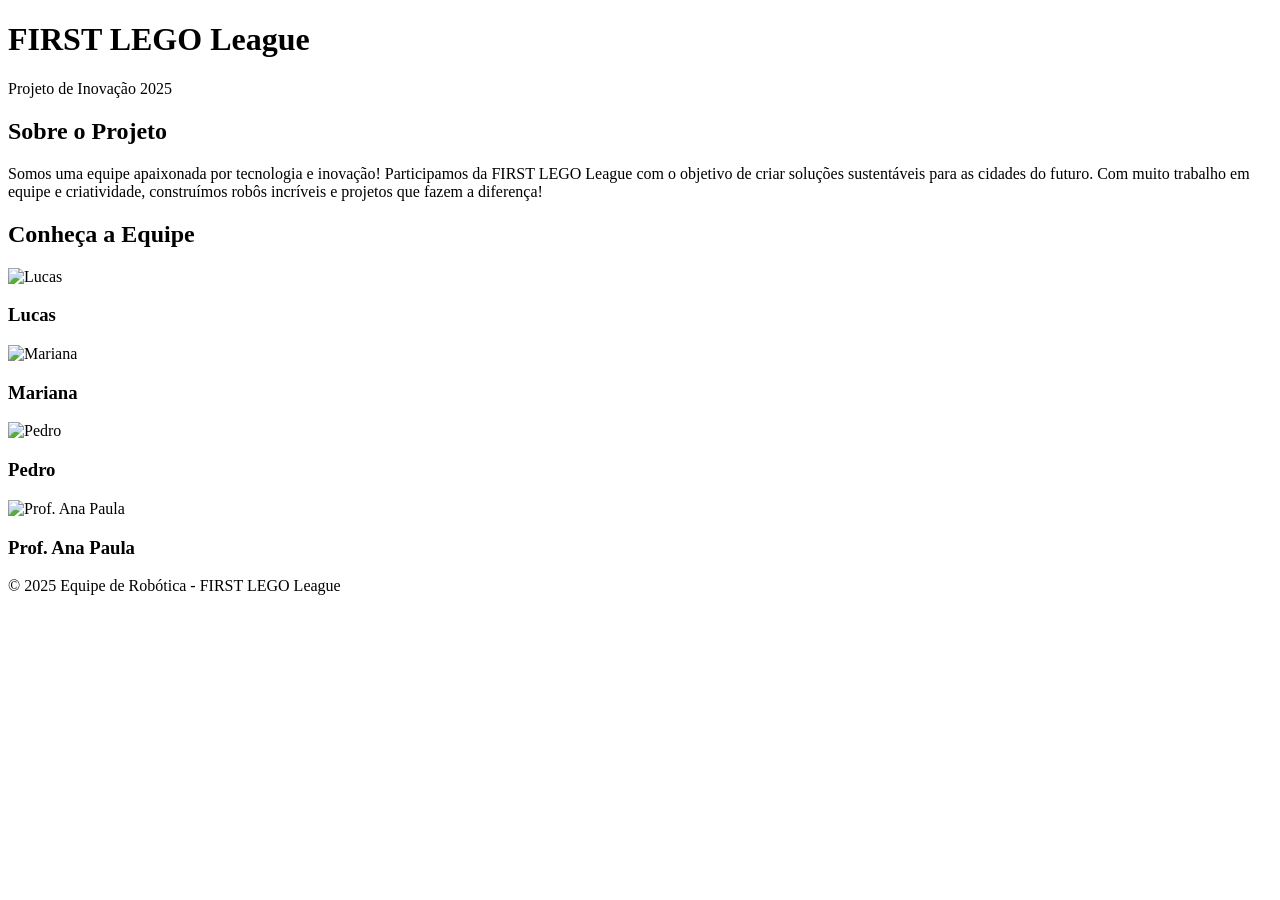
==== index.html @ d2388bdb "lego" ====
<!DOCTYPE html>
<html lang="pt-BR">
<head>
  <meta charset="UTF-8">
  <meta name="viewport" content="width=device-width, initial-scale=1">
  <title>Equipe FIRST LEGO League</title>
  <link rel="stylesheet" href="estilos.css">
</head>
<body>

<header>
  <div class="container">
    <h1>FIRST LEGO League</h1>
    <p>Projeto de Inovação 2025</p>
  </div>
</header>

<section class="description">
  <div class="container">
    <h2>Sobre o Projeto</h2>
    <p>
      Somos uma equipe apaixonada por tecnologia e inovação! Participamos da FIRST LEGO League com o objetivo de criar soluções sustentáveis para as cidades do futuro. Com muito trabalho em equipe e criatividade, construímos robôs incríveis e projetos que fazem a diferença!
    </p>
  </div>
</section>

<section class="participants">
  <div class="container">
    <h2>Conheça a Equipe</h2>
    <div class="team">
      <div class="member">
        <img src="https://media.istockphoto.com/id/500667436/pt/foto/lego-minifigure-revendedor.jpg?s=612x612&w=0&k=20&c=Ic8kMlmNaju0fP4ox2SJJxf2gWjaFAcg8eVTlF8zQkg=" alt="Lucas">
        <h3>Lucas</h3>
      </div>
      <div class="member">
        <img src="https://a-static.mlcdn.com.br/800x560/minifigura-lego-mulher-maravilha-dc-super-heroes-71026/nocnoceua/aub0845x9j5x/edd0f96797dcc72304cdf18247a98b0c.jpeg" alt="Mariana">
        <h3>Mariana</h3>
      </div>
      <div class="member">
        <img src="https://cdn.awsli.com.br/2500x2500/297/297688/produto/9542452/3476d8a740.jpg" alt="Pedro">
        <h3>Pedro</h3>
      </div>
      <div class="member">
        <img src="https://media.istockphoto.com/id/531617294/pt/foto/de-lego-minifigure-mulher.jpg?s=612x612&w=0&k=20&c=THwpPdEUCfNFilZU6IvrU4ftuACe6wMhwiT-tRhpD4Q=" alt="Prof. Ana Paula">
        <h3>Prof. Ana Paula</h3>
      </div>
    </div>
  </div>
</section>

<footer>
  <div class="container">
    <p>© 2025 Equipe de Robótica - FIRST LEGO League</p>
  </div>
</footer>

</body>
</html>
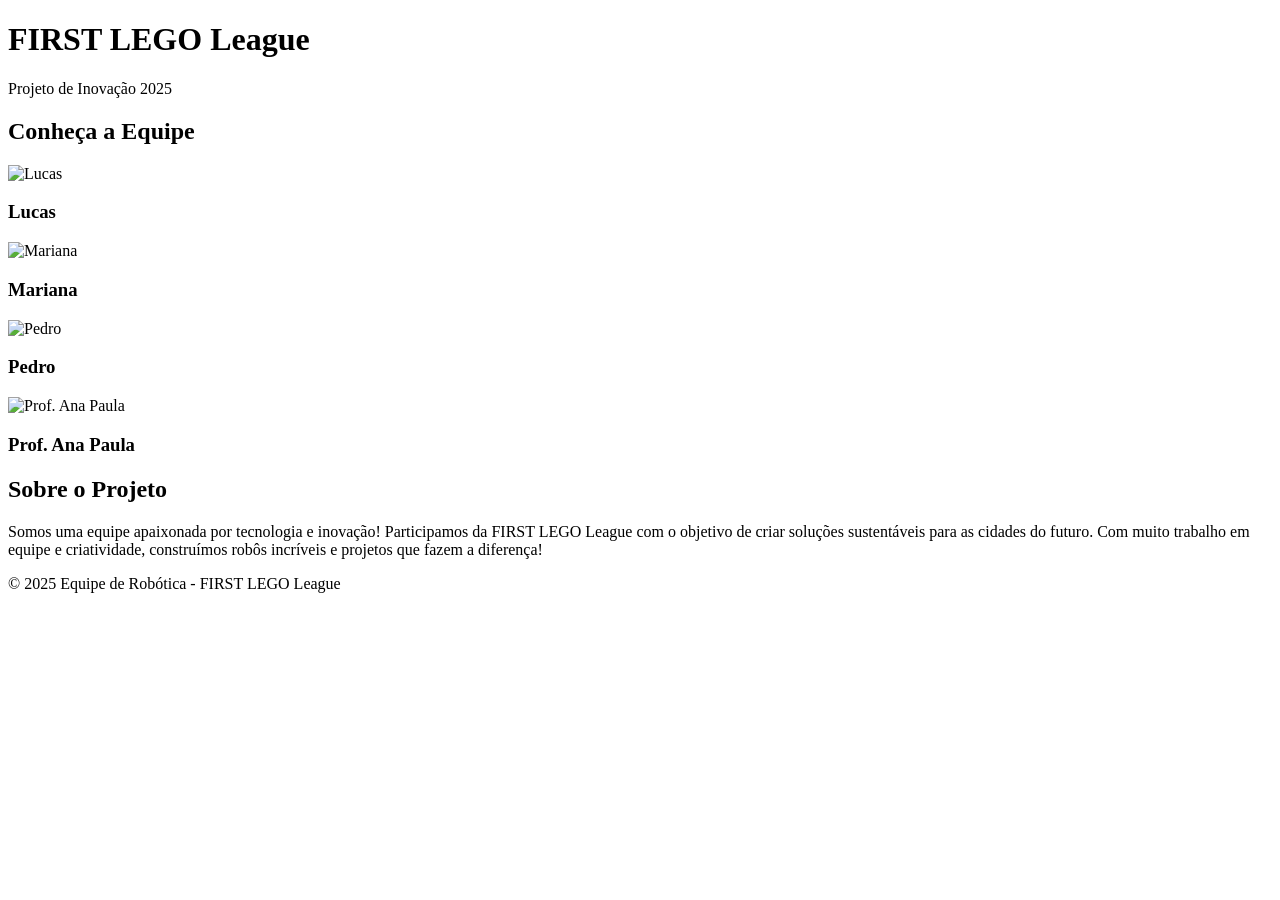
==== commit e6f627ff: "lego" ====
--- a/index.html
+++ b/index.html
@@ -14,15 +14,6 @@
     <p>Projeto de Inovação 2025</p>
   </div>
 </header>
-
-<section class="description">
-  <div class="container">
-    <h2>Sobre o Projeto</h2>
-    <p>
-      Somos uma equipe apaixonada por tecnologia e inovação! Participamos da FIRST LEGO League com o objetivo de criar soluções sustentáveis para as cidades do futuro. Com muito trabalho em equipe e criatividade, construímos robôs incríveis e projetos que fazem a diferença!
-    </p>
-  </div>
-</section>
 
 <section class="participants">
   <div class="container">
@@ -48,6 +39,15 @@
   </div>
 </section>
 
+<section class="description">
+  <div class="container">
+    <h2>Sobre o Projeto</h2>
+    <p>
+      Somos uma equipe apaixonada por tecnologia e inovação! Participamos da FIRST LEGO League com o objetivo de criar soluções sustentáveis para as cidades do futuro. Com muito trabalho em equipe e criatividade, construímos robôs incríveis e projetos que fazem a diferença!
+    </p>
+  </div>
+</section>
+
 <footer>
   <div class="container">
     <p>© 2025 Equipe de Robótica - FIRST LEGO League</p>
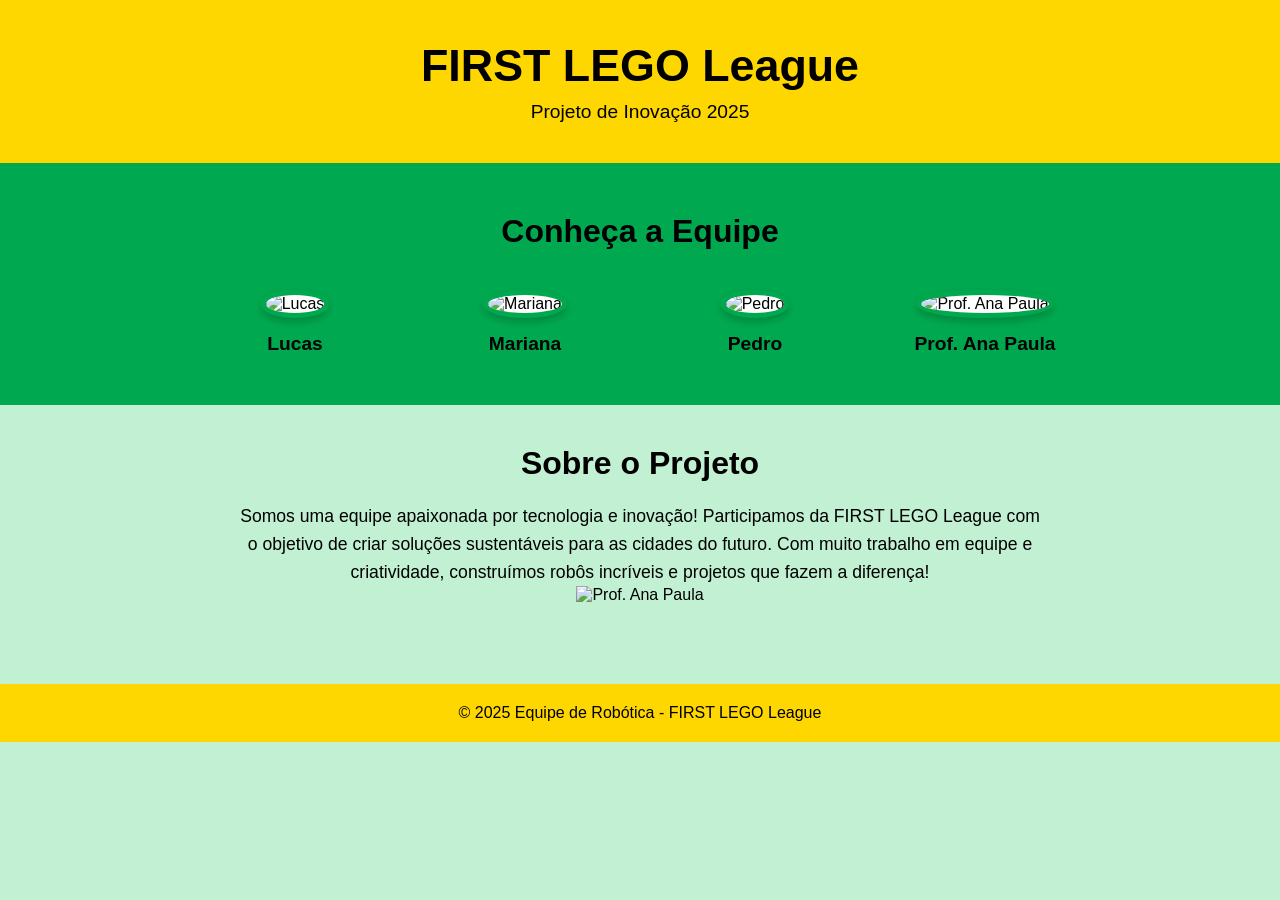
==== commit 19cf0131: "lego" ====
--- a/index.html
+++ b/index.html
@@ -4,7 +4,7 @@
   <meta charset="UTF-8">
   <meta name="viewport" content="width=device-width, initial-scale=1">
   <title>Equipe FIRST LEGO League</title>
-  <link rel="stylesheet" href="estilos.css">
+  <link rel="stylesheet" href="style.css">
 </head>
 <body>
 
@@ -46,6 +46,8 @@
       Somos uma equipe apaixonada por tecnologia e inovação! Participamos da FIRST LEGO League com o objetivo de criar soluções sustentáveis para as cidades do futuro. Com muito trabalho em equipe e criatividade, construímos robôs incríveis e projetos que fazem a diferença!
     </p>
   </div>
+   <img src="https://i0.wp.com/educacional.com.br/wp-content/uploads/2023/06/image-14.webp" alt="Prof. Ana Paula">
+  
 </section>
 
 <footer>
--- a/style.css
+++ b/style.css
@@ -0,0 +1,122 @@
+/* estilos.css */
+
+/* Cores baseadas nas imagens enviadas, invertidas */
+:root {
+  --verde-principal: #00A94F; /* Verde forte */
+  --amarelo-principal: #FFD700; /* Amarelo ouro */
+  --verde-claro: #C1F0D2; /* Verde bem claro para fundo */
+  --preto: #000000;
+}
+
+* {
+  margin: 0;
+  padding: 0;
+  box-sizing: border-box;
+}
+
+body {
+  font-family: 'Poppins', Arial, sans-serif;
+  background-color: var(--verde-claro);
+  color: var(--preto);
+}
+
+.container {
+  width: 90%;
+  max-width: 1200px;
+  margin: auto;
+}
+
+header {
+  background-color: var(--amarelo-principal);
+  color: var(--preto);
+  padding: 40px 0;
+  text-align: center;
+}
+
+header h1 {
+  font-size: 2.8rem;
+}
+
+header p {
+  margin-top: 10px;
+  font-size: 1.2rem;
+}
+
+section.description {
+  padding: 40px 20px;
+  background-color: var(--branco); /* fundo branco */
+  text-align: center;
+}
+
+
+section.description h2 {
+  color: var(--preto);
+  margin-bottom: 20px;
+  font-size: 2rem;
+}
+
+section.description p {
+  font-size: 1.1rem;
+  line-height: 1.6;
+  max-width: 800px;
+  margin: 0 auto;
+  color: var(--preto);
+}
+
+section.participants {
+  padding: 50px 20px;
+  background-color: var(--verde-principal); /* Agora fundo verde */
+  text-align: center;
+}
+
+
+section.participants h2 {
+  color: var(--preto);
+  margin-bottom: 40px;
+  font-size: 2rem;
+}
+
+.team {
+  display: flex;
+  flex-wrap: wrap;
+  justify-content: center;
+  gap: 30px;
+}
+
+.member {
+  width: 200px;
+  text-align: center;
+}
+
+.member img {
+  width: 180px;
+  height: 180px;
+  object-fit: cover;
+  border-radius: 50%;
+  border: 5px solid var(--verde-principal);
+  background-color: white;
+  box-shadow: 0 4px 8px rgba(0,0,0,0.2);
+  transition: transform 0.3s;
+}
+
+.member img:hover {
+  transform: scale(1.05);
+}
+
+.member h3 {
+  margin-top: 15px;
+  font-size: 1.2rem;
+  color: var(--preto);
+}
+
+footer {
+  background-color: var(--amarelo-principal);
+  color: var(--preto);
+  text-align: center;
+  padding: 20px 0;
+  margin-top: 40px;
+}
+
+img {
+  width: 275px;
+}
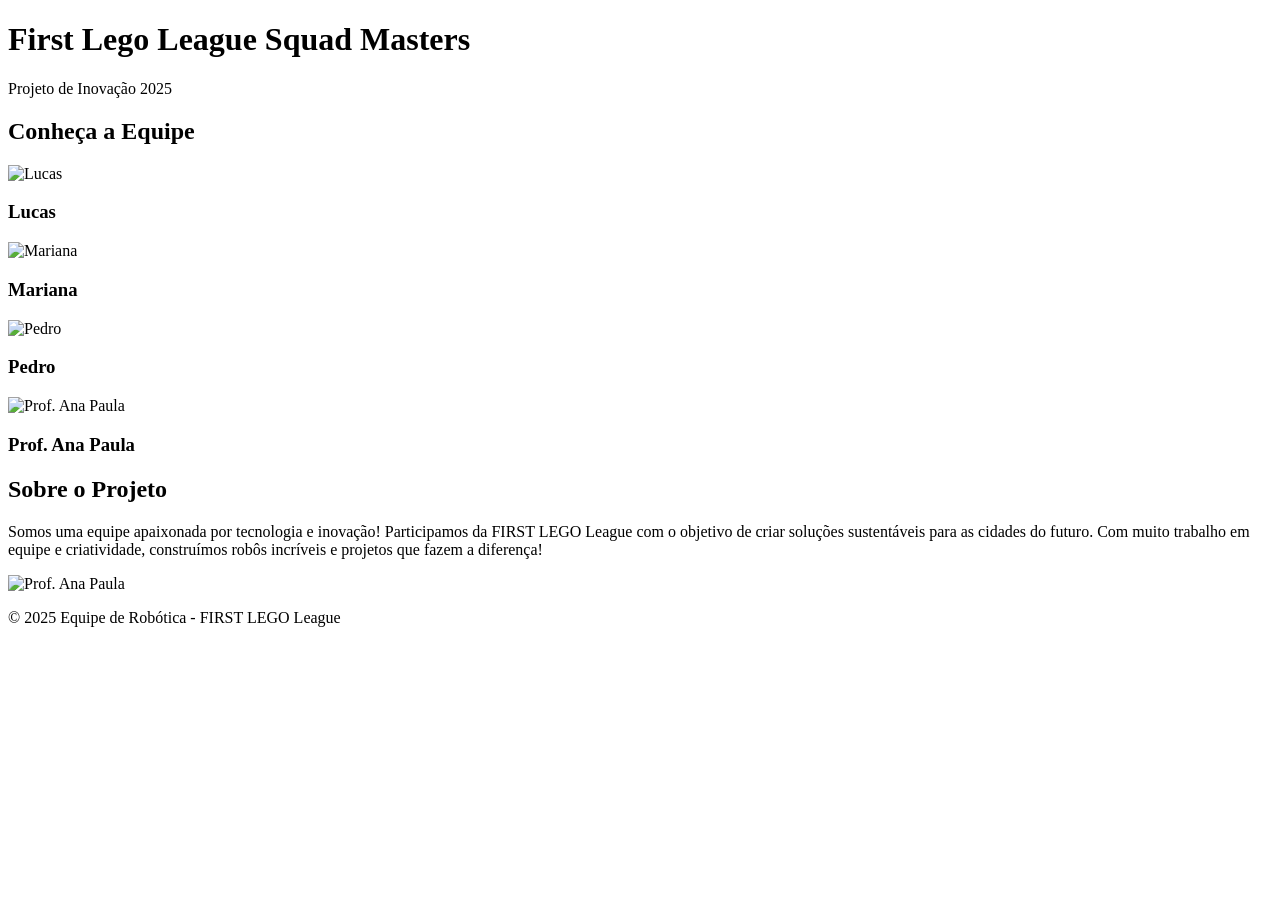
==== commit 767578d0: "Lego" ====
--- a/index.html
+++ b/index.html
@@ -4,13 +4,13 @@
   <meta charset="UTF-8">
   <meta name="viewport" content="width=device-width, initial-scale=1">
   <title>Equipe FIRST LEGO League</title>
-  <link rel="stylesheet" href="style.css">
+  <link rel="stylesheet" href="estilos.css">
 </head>
 <body>
 
 <header>
   <div class="container">
-    <h1>FIRST LEGO League</h1>
+    <h1>First Lego League Squad Masters </h1>
     <p>Projeto de Inovação 2025</p>
   </div>
 </header>
@@ -57,4 +57,4 @@
 </footer>
 
 </body>
-</html>
+</html>
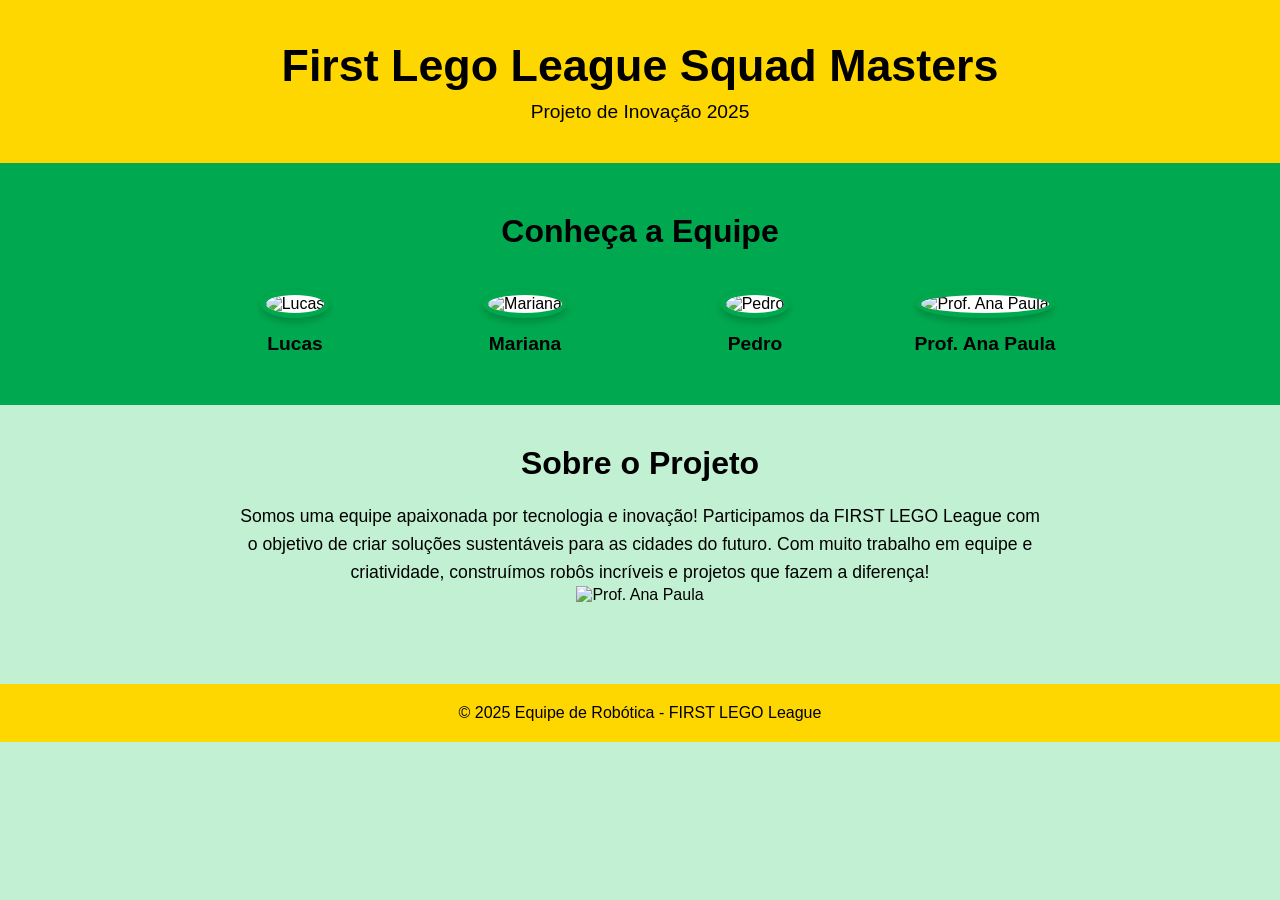
==== commit 03414903: "lego" ====
--- a/index.html
+++ b/index.html
@@ -4,7 +4,7 @@
   <meta charset="UTF-8">
   <meta name="viewport" content="width=device-width, initial-scale=1">
   <title>Equipe FIRST LEGO League</title>
-  <link rel="stylesheet" href="estilos.css">
+  <link rel="stylesheet" href="style.css">
 </head>
 <body>
 
--- a/style.css
+++ b/style.css
@@ -0,0 +1,122 @@
+/* estilos.css */
+
+/* Cores baseadas nas imagens enviadas, invertidas */
+:root {
+  --verde-principal: #00A94F; /* Verde forte */
+  --amarelo-principal: #FFD700; /* Amarelo ouro */
+  --verde-claro: #C1F0D2; /* Verde bem claro para fundo */
+  --preto: #000000;
+}
+
+* {
+  margin: 0;
+  padding: 0;
+  box-sizing: border-box;
+}
+
+body {
+  font-family: 'Poppins', Arial, sans-serif;
+  background-color: var(--verde-claro);
+  color: var(--preto);
+}
+
+.container {
+  width: 90%;
+  max-width: 1200px;
+  margin: auto;
+}
+
+header {
+  background-color: var(--amarelo-principal);
+  color: var(--preto);
+  padding: 40px 0;
+  text-align: center;
+}
+
+header h1 {
+  font-size: 2.8rem;
+}
+
+header p {
+  margin-top: 10px;
+  font-size: 1.2rem;
+}
+
+section.description {
+  padding: 40px 20px;
+  background-color: var(--branco); /* fundo branco */
+  text-align: center;
+}
+
+
+section.description h2 {
+  color: var(--preto);
+  margin-bottom: 20px;
+  font-size: 2rem;
+}
+
+section.description p {
+  font-size: 1.1rem;
+  line-height: 1.6;
+  max-width: 800px;
+  margin: 0 auto;
+  color: var(--preto);
+}
+
+section.participants {
+  padding: 50px 20px;
+  background-color: var(--verde-principal); /* Agora fundo verde */
+  text-align: center;
+}
+
+
+section.participants h2 {
+  color: var(--preto);
+  margin-bottom: 40px;
+  font-size: 2rem;
+}
+
+.team {
+  display: flex;
+  flex-wrap: wrap;
+  justify-content: center;
+  gap: 30px;
+}
+
+.member {
+  width: 200px;
+  text-align: center;
+}
+
+.member img {
+  width: 180px;
+  height: 180px;
+  object-fit: cover;
+  border-radius: 50%;
+  border: 5px solid var(--verde-principal);
+  background-color: white;
+  box-shadow: 0 4px 8px rgba(0,0,0,0.2);
+  transition: transform 0.3s;
+}
+
+.member img:hover {
+  transform: scale(1.05);
+}
+
+.member h3 {
+  margin-top: 15px;
+  font-size: 1.2rem;
+  color: var(--preto);
+}
+
+footer {
+  background-color: var(--amarelo-principal);
+  color: var(--preto);
+  text-align: center;
+  padding: 20px 0;
+  margin-top: 40px;
+}
+
+img {
+  width: 275px;
+}
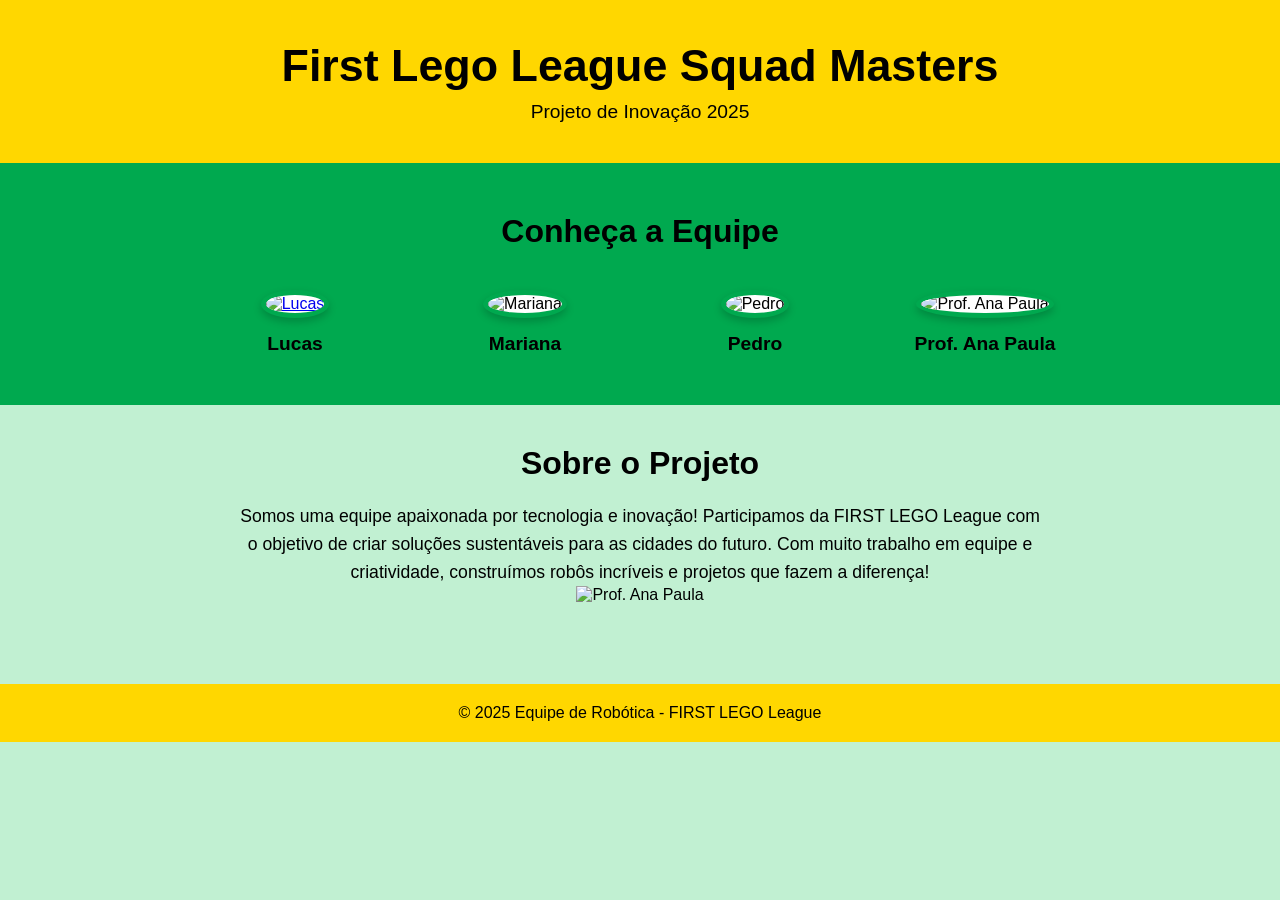
==== commit 015007b7: "lego" ====
--- a/index.html
+++ b/index.html
@@ -20,7 +20,10 @@
     <h2>Conheça a Equipe</h2>
     <div class="team">
       <div class="member">
-        <img src="https://media.istockphoto.com/id/500667436/pt/foto/lego-minifigure-revendedor.jpg?s=612x612&w=0&k=20&c=Ic8kMlmNaju0fP4ox2SJJxf2gWjaFAcg8eVTlF8zQkg=" alt="Lucas">
+        <a href="aluno1.html">
+          <img src="https://media.istockphoto.com/id/500667436/pt/foto/lego-minifigure-revendedor.jpg?s=612x612&w=0&k=20&c=Ic8kMlmNaju0fP4ox2SJJxf2gWjaFAcg8eVTlF8zQkg=" alt="Lucas">
+        </a>
+        
         <h3>Lucas</h3>
       </div>
       <div class="member">
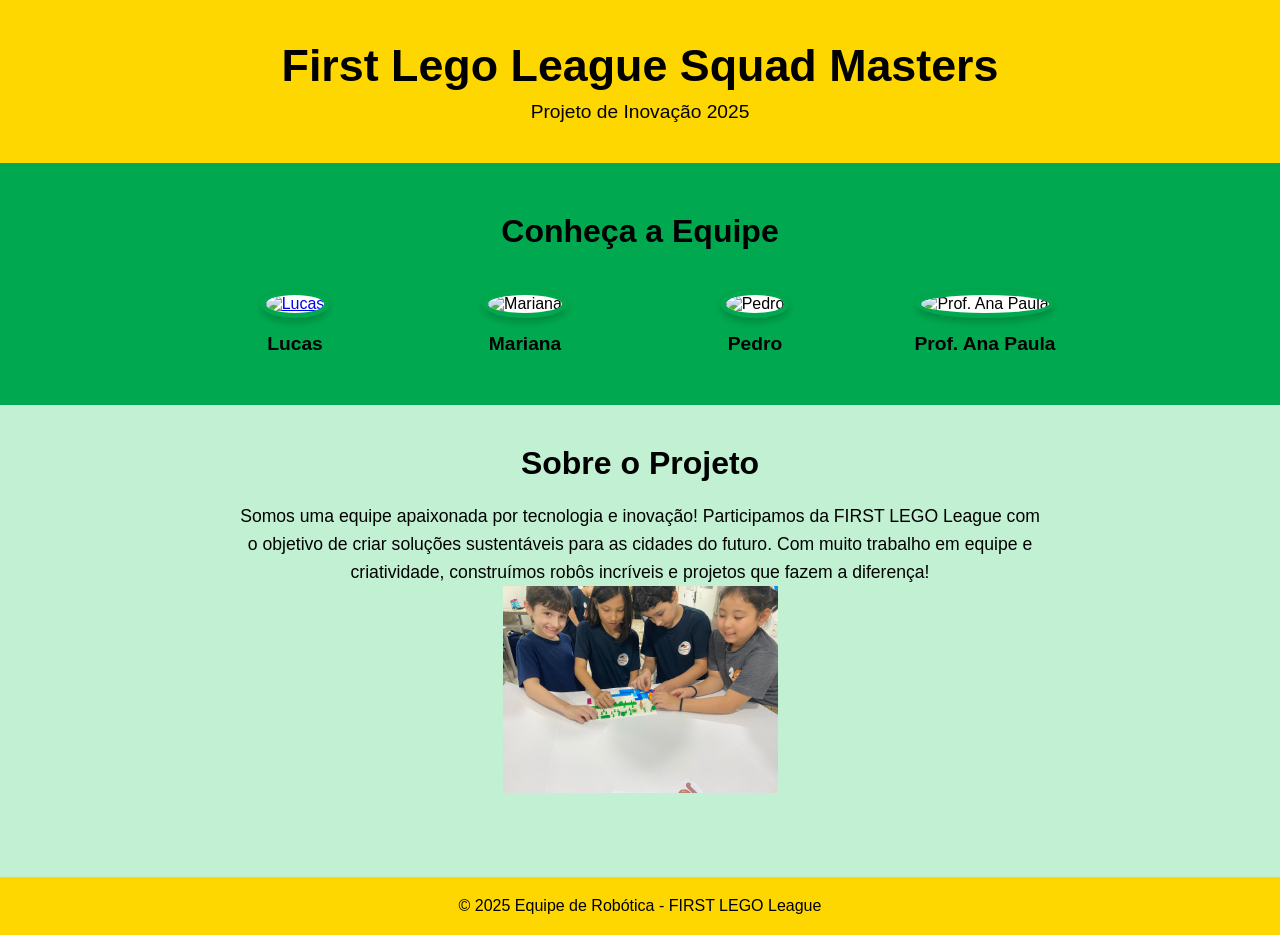
==== commit dd751c21: "lego" ====
--- a/index.html
+++ b/index.html
@@ -49,7 +49,7 @@
       Somos uma equipe apaixonada por tecnologia e inovação! Participamos da FIRST LEGO League com o objetivo de criar soluções sustentáveis para as cidades do futuro. Com muito trabalho em equipe e criatividade, construímos robôs incríveis e projetos que fazem a diferença!
     </p>
   </div>
-   <img src="https://i0.wp.com/educacional.com.br/wp-content/uploads/2023/06/image-14.webp" alt="Prof. Ana Paula">
+   <img src="imagem-grupo.jpg" alt="Prof. Ana Paula">
   
 </section>
 
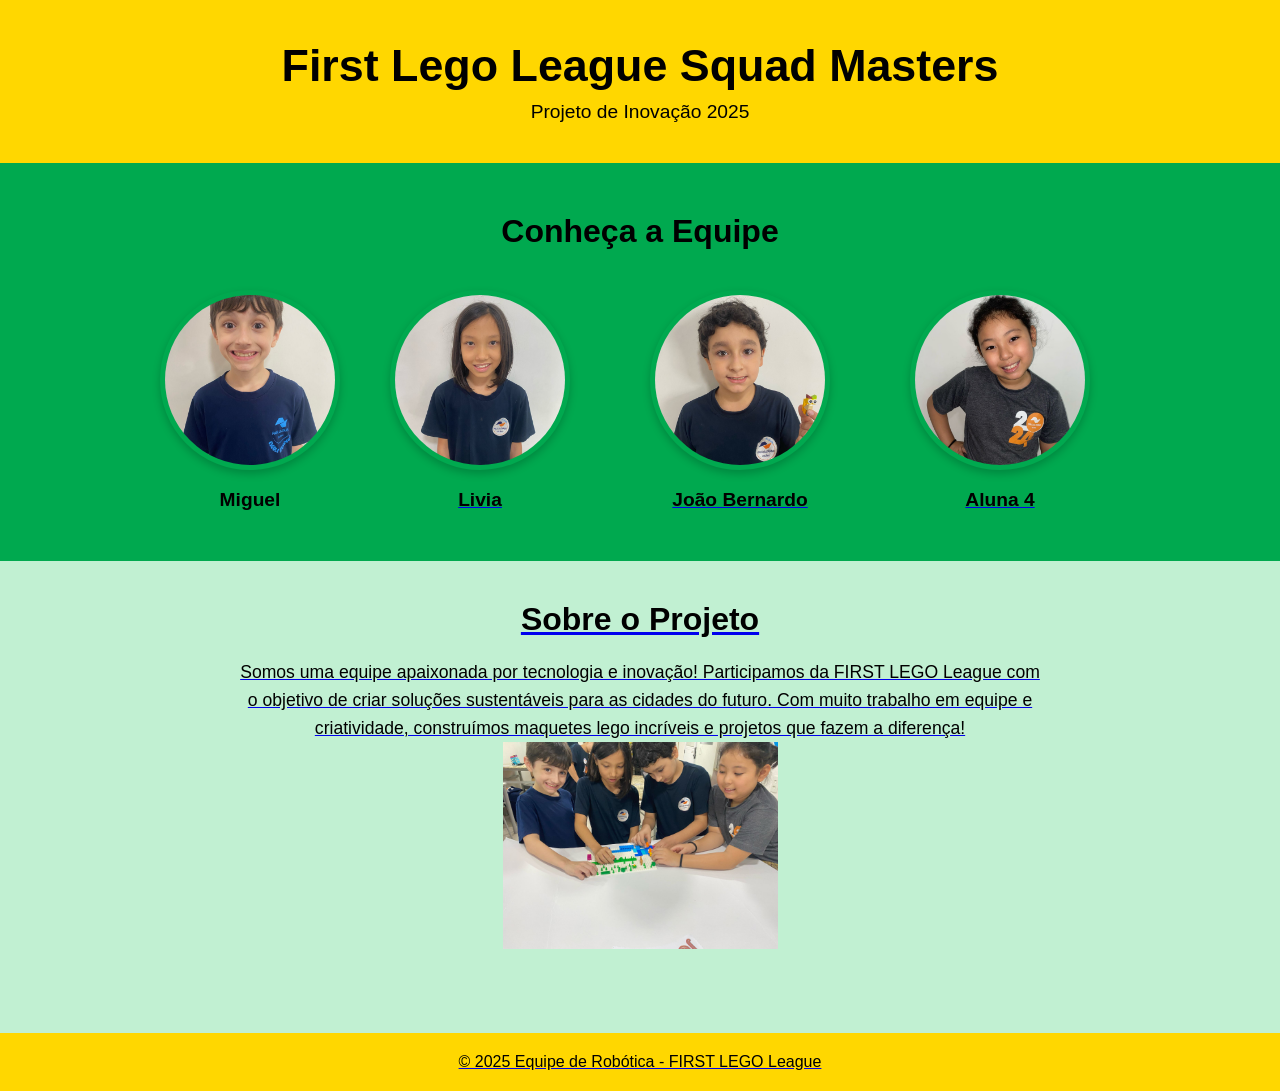
==== commit 49620ef6: "lego" ====
--- a/index.html
+++ b/index.html
@@ -21,23 +21,33 @@
     <div class="team">
       <div class="member">
         <a href="aluno1.html">
-          <img src="https://media.istockphoto.com/id/500667436/pt/foto/lego-minifigure-revendedor.jpg?s=612x612&w=0&k=20&c=Ic8kMlmNaju0fP4ox2SJJxf2gWjaFAcg8eVTlF8zQkg=" alt="Lucas">
+
+          <img src="imagem-miguel.jpg" alt="Miguel">
         </a>
+        <h3>Miguel</h3>
+      </div>
+      
+      <div class="member">
+        <a href="aluno2.html">
+
+        <img src="imagem-livia.jpg" alt="Livia">
+        <h3>Livia</h3>
+      </div>
+
+      <div class="member">
+        <a href="aluno3.html">
+
+        <img src="imagem-joão.jpg" alt="João Bernardo">
+        <h3>João Bernardo</h3>
+      </div>
+      
+      <div class="member">
+        <a href="aluna4.html">
         
-        <h3>Lucas</h3>
+        <img src="imagem-aluna.jpeg" alt="aluna4">
+        <h3>Aluna 4</h3>
       </div>
-      <div class="member">
-        <img src="https://a-static.mlcdn.com.br/800x560/minifigura-lego-mulher-maravilha-dc-super-heroes-71026/nocnoceua/aub0845x9j5x/edd0f96797dcc72304cdf18247a98b0c.jpeg" alt="Mariana">
-        <h3>Mariana</h3>
-      </div>
-      <div class="member">
-        <img src="https://cdn.awsli.com.br/2500x2500/297/297688/produto/9542452/3476d8a740.jpg" alt="Pedro">
-        <h3>Pedro</h3>
-      </div>
-      <div class="member">
-        <img src="https://media.istockphoto.com/id/531617294/pt/foto/de-lego-minifigure-mulher.jpg?s=612x612&w=0&k=20&c=THwpPdEUCfNFilZU6IvrU4ftuACe6wMhwiT-tRhpD4Q=" alt="Prof. Ana Paula">
-        <h3>Prof. Ana Paula</h3>
-      </div>
+
     </div>
   </div>
 </section>
@@ -46,10 +56,10 @@
   <div class="container">
     <h2>Sobre o Projeto</h2>
     <p>
-      Somos uma equipe apaixonada por tecnologia e inovação! Participamos da FIRST LEGO League com o objetivo de criar soluções sustentáveis para as cidades do futuro. Com muito trabalho em equipe e criatividade, construímos robôs incríveis e projetos que fazem a diferença!
+      Somos uma equipe apaixonada por tecnologia e inovação! Participamos da FIRST LEGO League com o objetivo de criar soluções sustentáveis para as cidades do futuro. Com muito trabalho em equipe e criatividade, construímos maquetes lego incríveis e projetos que fazem a diferença!
     </p>
   </div>
-   <img src="imagem-grupo.jpg" alt="Prof. Ana Paula">
+   <img src="imagem-grupo.jpg" alt="Grupo">
   
 </section>
 
